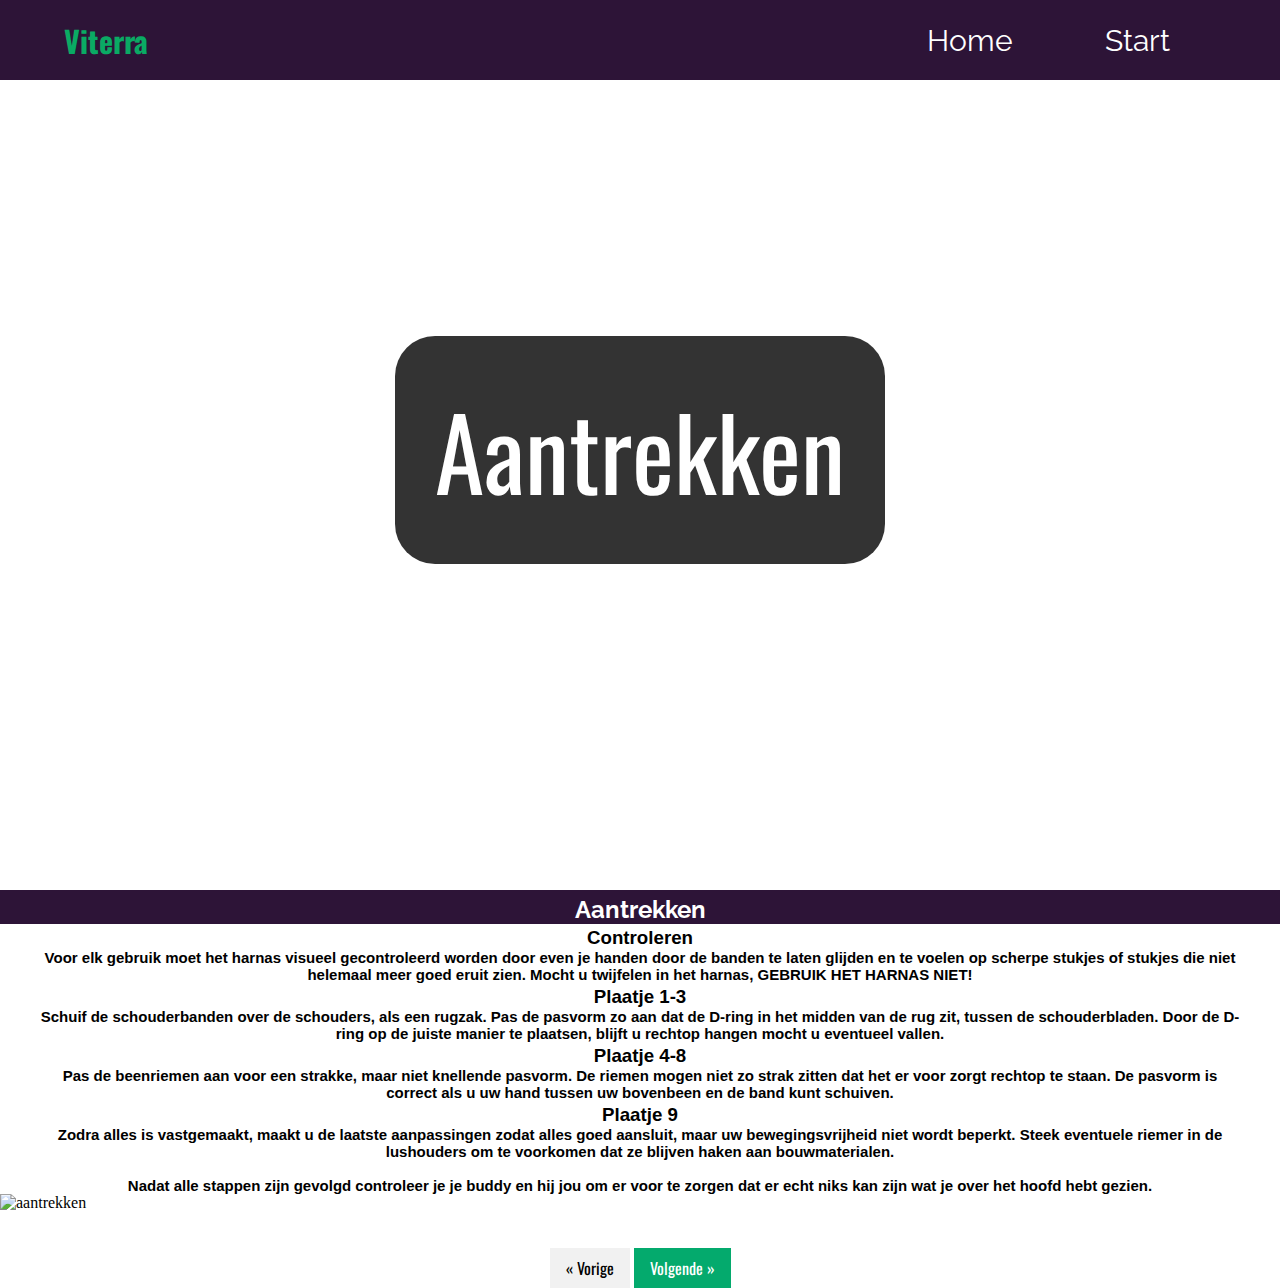
==== start3.html @ c2c9ba25 "Add files via upload" ====
<html lang="nl">
  <head>
    <meta charset="UTF-8" />
    <meta name="viewport" content="width=device-width, initial-scale=1.0" />
    <link rel="stylesheet" href="start.css" />
	<link rel="stylesheet" href="alles.css" />
	<link rel="icon" href="images/favicon-32x32.png">
    <title>Viterra-veilig werken op hoogte</title>
  </head>
  <body>
      <nav>
    <div class="menu-bar">
      <h1 class="logo">Viterra</h1>
      <ul>
        <li><a href="index.html">Home</a></li>
        <li><a href="start.html">Start</a></li>
      </ul>
    </div>
      </nav>

    <div class="background-image">
      &nbsp;
    </div>
      <div class="centered">Aantrekken
      </div>
	    <div class="home-text">
      <h2 class="title-h2">Aantrekken</h2>
          <div class="background-color-home">
      <h3 class="title-h3">Controleren</h3>
      <h4 class="text-h4">Voor elk gebruik moet het harnas visueel gecontroleerd worden door even je handen door de banden te laten glijden en te voelen op scherpe stukjes of stukjes die niet helemaal meer goed eruit zien. Mocht u twijfelen in het harnas, GEBRUIK HET HARNAS NIET!</h4>
      <h3 class="title-h3">Plaatje 1-3</h3>
      <h4 class="text-h4">Schuif de schouderbanden over de schouders, als een rugzak. Pas de pasvorm zo aan dat de D-ring in het midden van de rug zit, tussen de schouderbladen. Door de D-ring op de juiste manier te plaatsen, blijft u rechtop hangen mocht u eventueel vallen.</h4>
      <h3 class="title-h3">Plaatje 4-8</h3>
      <h4 class="text-h4">Pas de beenriemen aan voor een strakke, maar niet knellende pasvorm. De riemen mogen niet zo strak zitten dat het er voor zorgt rechtop te staan. De pasvorm is correct als u uw hand tussen uw bovenbeen en de band kunt schuiven. </h4>
      <h3 class="title-h3">Plaatje 9</h3>
      <h4 class="text-h4">Zodra alles is vastgemaakt, maakt u de laatste aanpassingen zodat alles goed aansluit, maar uw bewegingsvrijheid niet wordt beperkt. Steek eventuele riemer in de lushouders om te voorkomen dat ze blijven haken aan bouwmaterialen.<br><br>Nadat alle stappen zijn gevolgd controleer je je buddy en hij jou om er voor te zorgen dat er echt niks kan zijn wat je over het hoofd hebt gezien.</h4>
	  <img class="aantrekken" src="images/uitletaantrekken.png" alt="aantrekken"><br>
          </div><br><center>
		  <a href="vragen2.html" class="previous">&laquo; Vorige</a>
          <a href="vragen3.html" class="next">Volgende &raquo;</a></center>
      </div>
</body>
---- start.css ----
@import url('https://fonts.googleapis.com/css2?family=Montserrat+Alternates:wght@500&family=Oswald&family=Raleway&display=swap');

* {
  margin: 0;
  padding: 0;
  box-sizing: border-box;
}

.logo {
  color: #0aaa64;
  font-size: 30px;
}

.menu-bar {
  background-color: #2d1437;
  height: 80px;
  width: 100%;
  display: flex;
  justify-content: space-between;
  align-items: center;
  padding: 0 5%;
  position: fixed;
  top: 0;
  z-index: 10;
  font-family: 'Oswald', sans-serif;
}

.menu-bar ul {
  list-style: none;
  display: flex;
}

.menu-bar ul li {
  padding: 10px 30px;
  position: relative;
}

.menu-bar ul li a {
  font-size: 30px;
  color: white;
  text-decoration: none;
  font-family: 'Raleway' , sans-serif;
}

.menu-bar ul li a:hover {
  color: #0aaa64;
}

.background-image {
  margin-top: 80px;
  height: 90%;
  background-image: url(images/backgroundstart.jpg);
  background-position: top;
  background-repeat: no-repeat;
  background-size: cover;
}

.centered {
  position: absolute;
  top: 50%;
  left: 50%;
  transform: translate(-50%, -50%);
  font-size: 100px;
  color: white;
  background: rgba(0,0, 0, 0.8);
  padding: 40px;
  border-radius: 40px;
}

.harnasgordel{
  width: 279px;
  height: 328px;
  position: center ;
  margin-left: auto;
  margin-right: auto;
  display: block;
}

a {
  text-decoration: none;
  display: inline-block;
  padding: 8px 16px;
  font-family: 'Oswald', sans-serif;
  text-align: center;
}

a:hover {
  background-color: #ddd;
  color: black;
}

.previous {
  background-color: #f1f1f1;
  color: black;
  text-align: center;
}

.next {
  background-color: #04AA6D;
  color: white;
  text-align: center;
}

.round {
  border-radius: 50%;
  text-align: center;
}

.vragen{
	text-align: center;
}

.keuzeschema1{
  width: 525px;
  height: 743px;
  position: center ;
  margin-left: auto;
  margin-right: auto;
  display: block;
}

.keuzeschema2{
  width: 525px;
  height: 743px;
  position: center ;
  margin-left: auto;
  margin-right: auto;
  display: block;
}

.aantrekken{
  position: center ;
  margin-left: auto;
  margin-right: auto;
  display: block;
}

.Observatie{
  position: center ;
  margin-left: auto;
  margin-right: auto;
  display: block;
}
---- alles.css ----
@import url('https://fonts.googleapis.com/css2?family=Montserrat+Alternates:wght@500&family=Oswald&family=Raleway&display=swap');

.centered {
    font-family: 'Oswald', serif;
}


.title-h2{
    font-family: 'Raleway', sans-serif;
    text-align: left;
    padding-top: 5px;
    background-color: #2d1437;
    color: white;
    text-align: center;
}

.title-h3{
    text-align: left;
    font-family: 'Montserrat', sans-serif;
    padding-top: 3px;
    text-align: center;
	font-weight: bold;
}

.text-h4{
    font-family: 'Montserrat', sans-serif; 
    text-align: left;
    text-align: center;
    margin: 0 auto;
    max-width: 1200px;
	list-style: none;
	font-size: 15px;
}
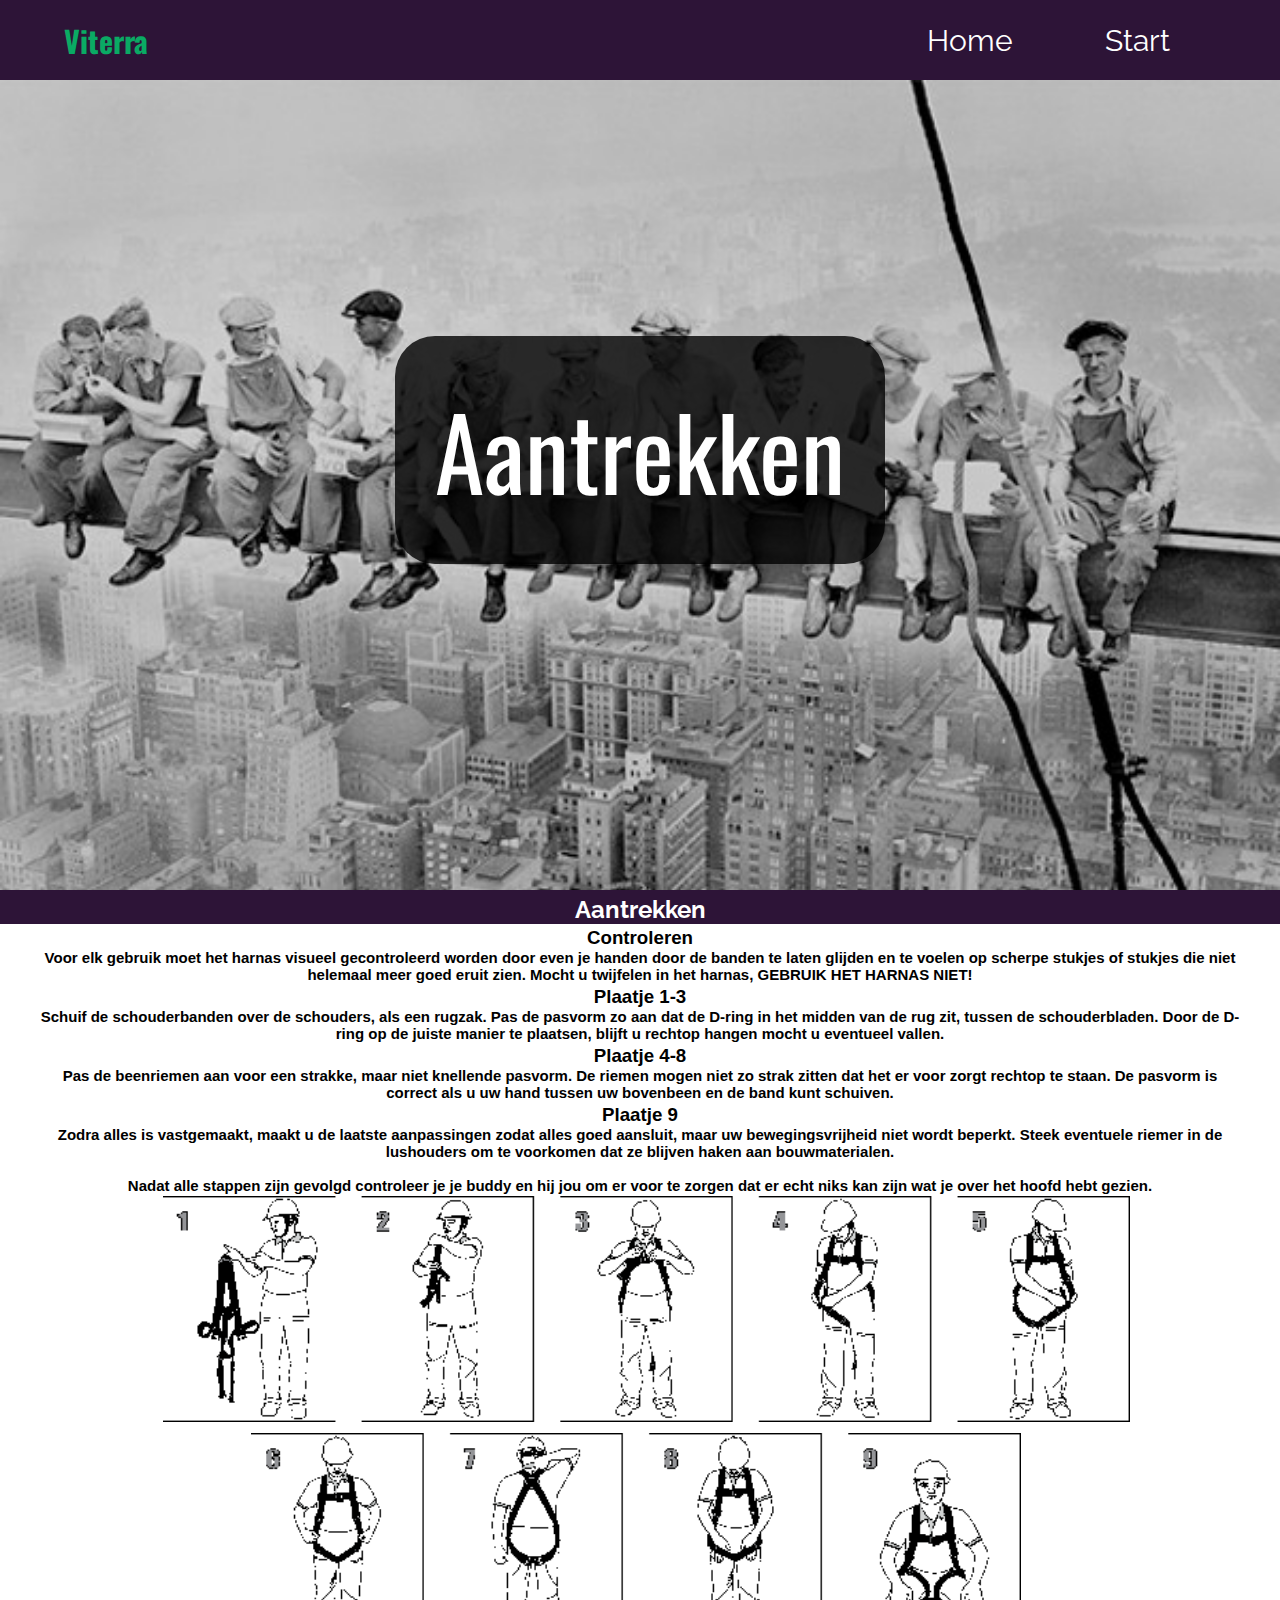
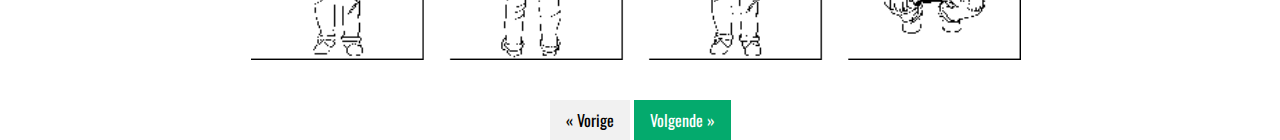
==== commit aab38756: "images" ====
--- a/start3.html
+++ b/start3.html
@@ -34,7 +34,7 @@
       <h4 class="text-h4">Pas de beenriemen aan voor een strakke, maar niet knellende pasvorm. De riemen mogen niet zo strak zitten dat het er voor zorgt rechtop te staan. De pasvorm is correct als u uw hand tussen uw bovenbeen en de band kunt schuiven. </h4>
       <h3 class="title-h3">Plaatje 9</h3>
       <h4 class="text-h4">Zodra alles is vastgemaakt, maakt u de laatste aanpassingen zodat alles goed aansluit, maar uw bewegingsvrijheid niet wordt beperkt. Steek eventuele riemer in de lushouders om te voorkomen dat ze blijven haken aan bouwmaterialen.<br><br>Nadat alle stappen zijn gevolgd controleer je je buddy en hij jou om er voor te zorgen dat er echt niks kan zijn wat je over het hoofd hebt gezien.</h4>
-	  <img class="aantrekken" src="images/uitletaantrekken.png" alt="aantrekken"><br>
+	  <img class="aantrekken" src="images/uitletaantrekken.PNG" alt="aantrekken"><br>
           </div><br><center>
 		  <a href="vragen2.html" class="previous">&laquo; Vorige</a>
           <a href="vragen3.html" class="next">Volgende &raquo;</a></center>
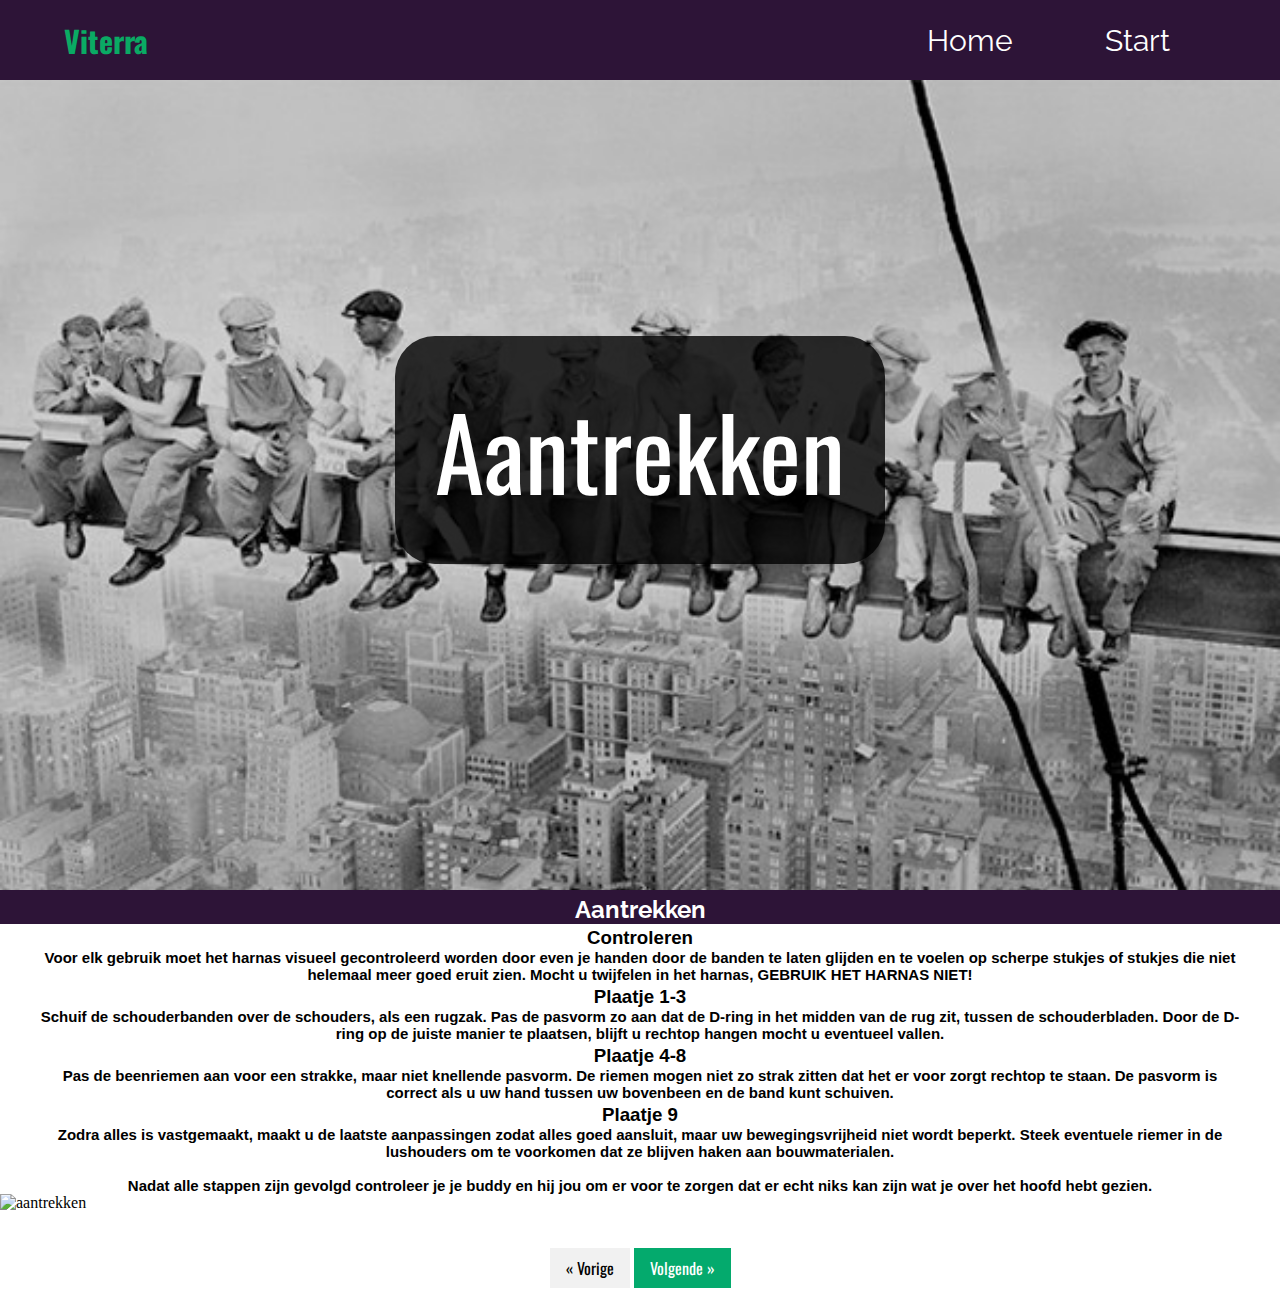
==== commit 82967833: "Update start3.html" ====
--- a/start3.html
+++ b/start3.html
@@ -34,9 +34,9 @@
       <h4 class="text-h4">Pas de beenriemen aan voor een strakke, maar niet knellende pasvorm. De riemen mogen niet zo strak zitten dat het er voor zorgt rechtop te staan. De pasvorm is correct als u uw hand tussen uw bovenbeen en de band kunt schuiven. </h4>
       <h3 class="title-h3">Plaatje 9</h3>
       <h4 class="text-h4">Zodra alles is vastgemaakt, maakt u de laatste aanpassingen zodat alles goed aansluit, maar uw bewegingsvrijheid niet wordt beperkt. Steek eventuele riemer in de lushouders om te voorkomen dat ze blijven haken aan bouwmaterialen.<br><br>Nadat alle stappen zijn gevolgd controleer je je buddy en hij jou om er voor te zorgen dat er echt niks kan zijn wat je over het hoofd hebt gezien.</h4>
-	  <img class="aantrekken" src="images/uitletaantrekken.PNG" alt="aantrekken"><br>
+	  <img class="aantrekken" src="images/uitletaantrekken.PGG" alt="aantrekken"><br>
           </div><br><center>
 		  <a href="vragen2.html" class="previous">&laquo; Vorige</a>
-          <a href="vragen3.html" class="next">Volgende &raquo;</a></center>
+		    <a href="vragen3.html" class="next">Volgende &raquo;</a></center></br>
       </div>
-</body>+</body>
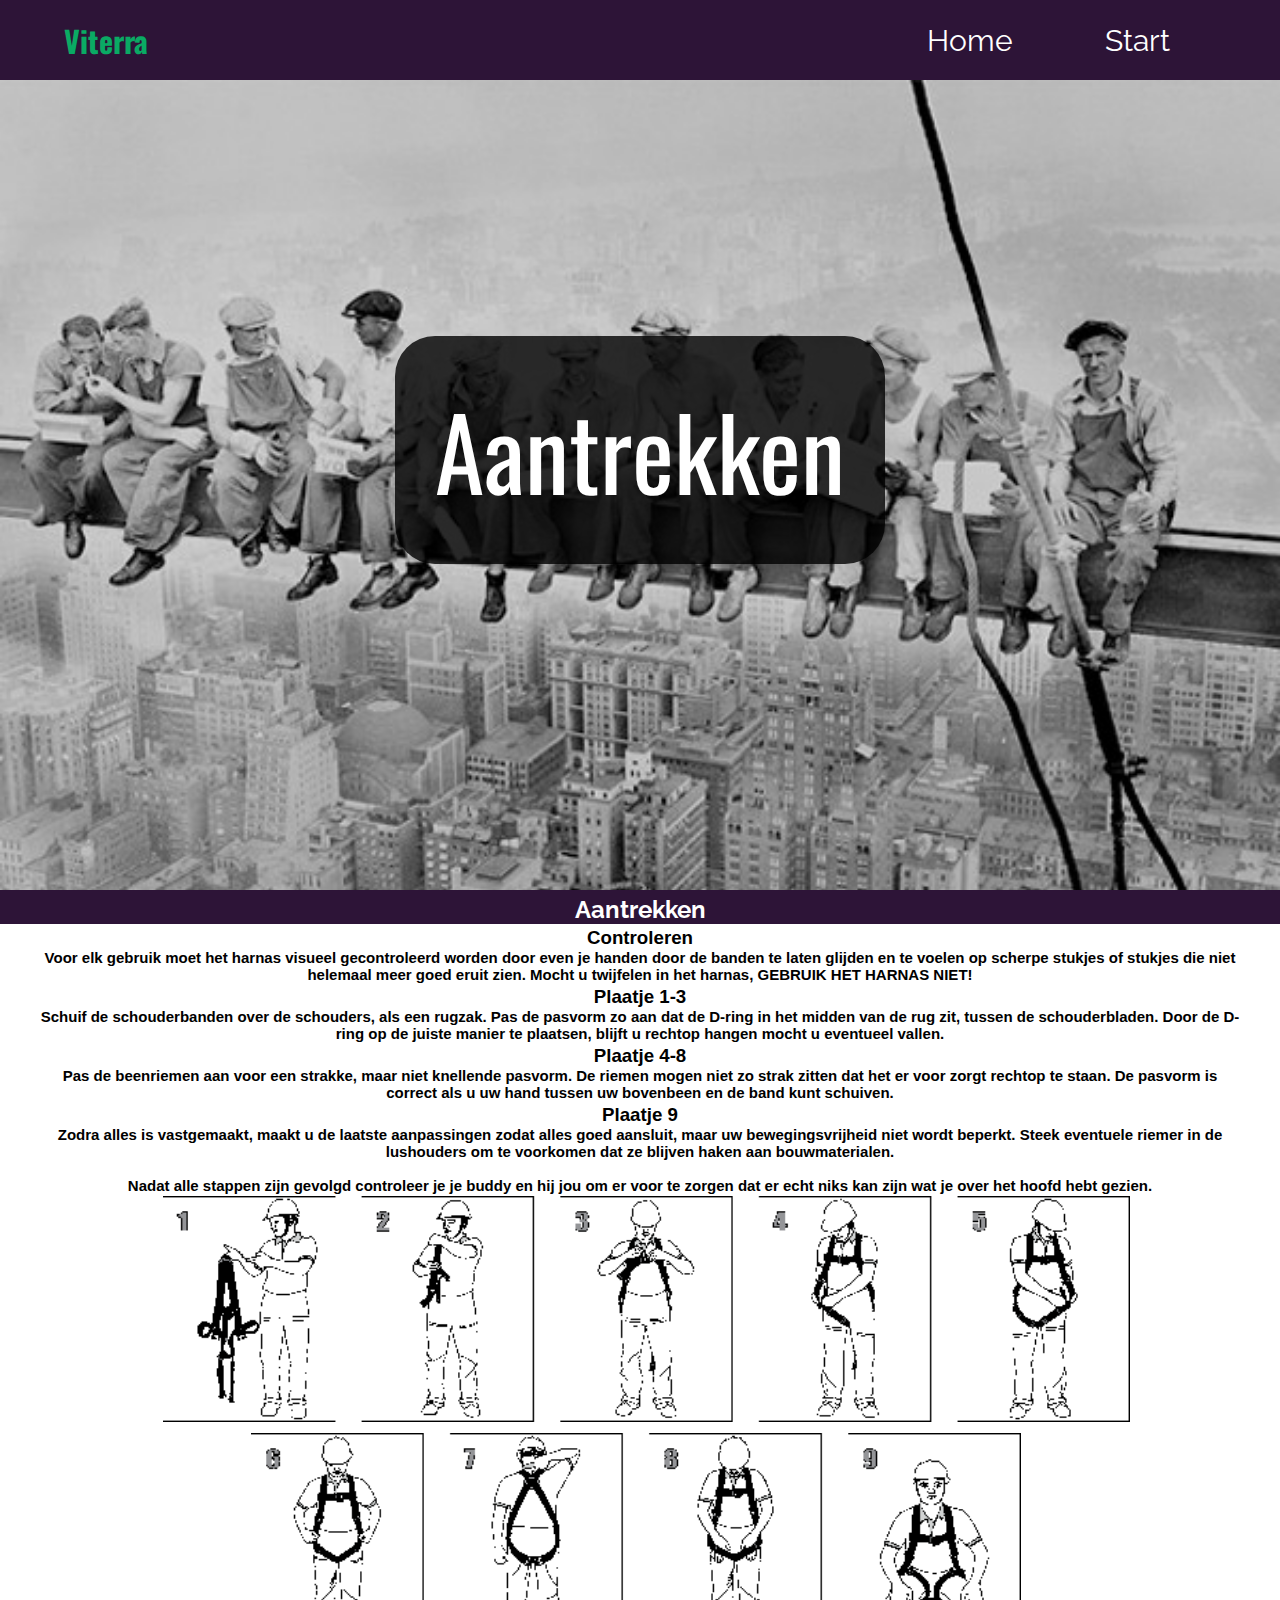
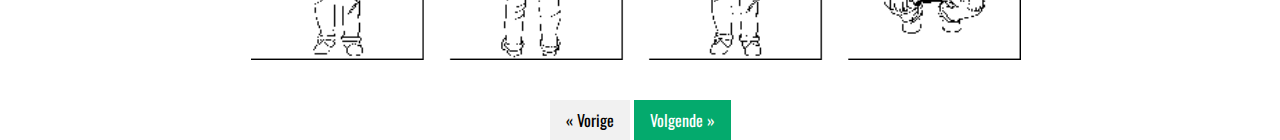
==== commit de3ac7d0: "Update start3.html" ====
--- a/start3.html
+++ b/start3.html
@@ -34,9 +34,9 @@
       <h4 class="text-h4">Pas de beenriemen aan voor een strakke, maar niet knellende pasvorm. De riemen mogen niet zo strak zitten dat het er voor zorgt rechtop te staan. De pasvorm is correct als u uw hand tussen uw bovenbeen en de band kunt schuiven. </h4>
       <h3 class="title-h3">Plaatje 9</h3>
       <h4 class="text-h4">Zodra alles is vastgemaakt, maakt u de laatste aanpassingen zodat alles goed aansluit, maar uw bewegingsvrijheid niet wordt beperkt. Steek eventuele riemer in de lushouders om te voorkomen dat ze blijven haken aan bouwmaterialen.<br><br>Nadat alle stappen zijn gevolgd controleer je je buddy en hij jou om er voor te zorgen dat er echt niks kan zijn wat je over het hoofd hebt gezien.</h4>
-	  <img class="aantrekken" src="images/uitletaantrekken.PGG" alt="aantrekken"><br>
+	  <img class="aantrekken" src="images/uitletaantrekken.PNG" alt="aantrekken"><br>
           </div><br><center>
 		  <a href="vragen2.html" class="previous">&laquo; Vorige</a>
-		    <a href="vragen3.html" class="next">Volgende &raquo;</a></center></br>
+		    <a href="vragen3.html" class="next">Volgende &raquo;</a></center>
       </div>
 </body>
